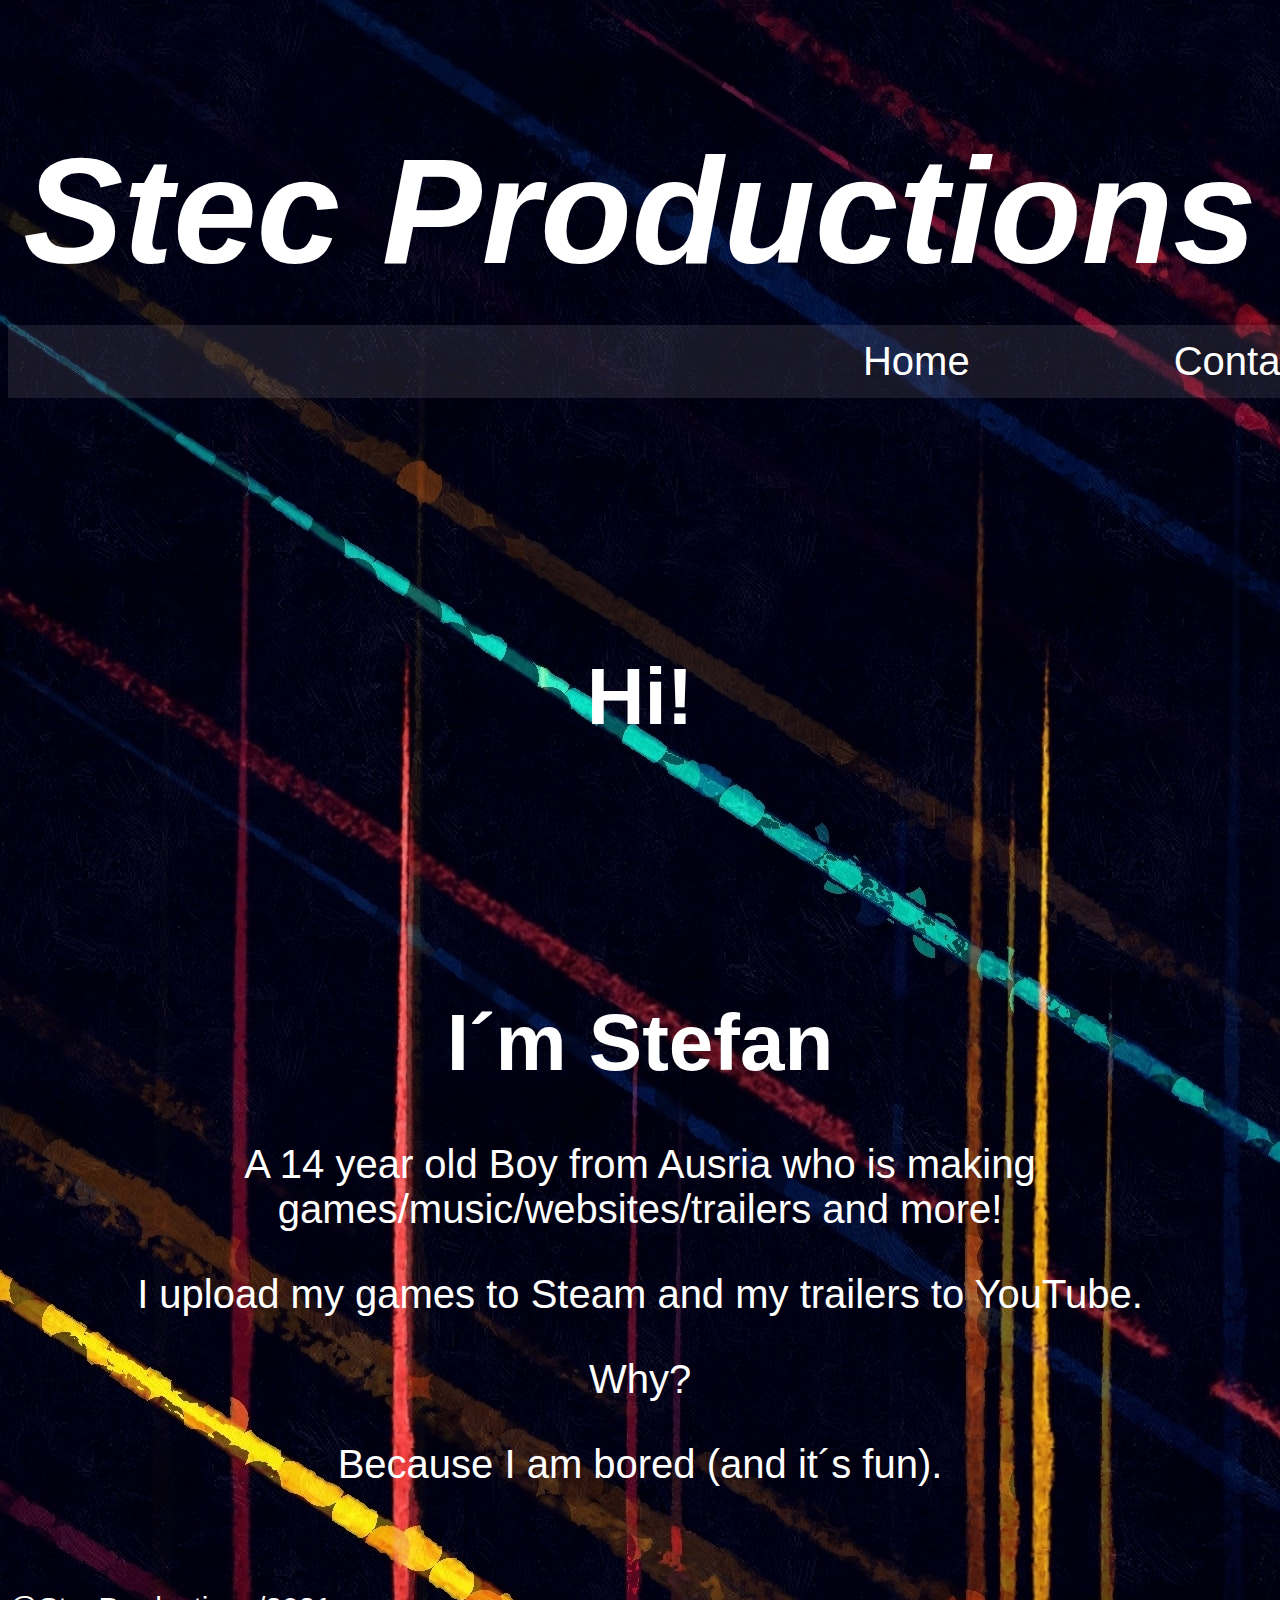
==== About.html @ 93ff32b8 "Add files via upload" ====
<!DOCTYPE html>
<html lang="en">


<head>
    <meta charset="UTF-8">
    <meta http-equiv="X-UA-Compatible" content="IE=edge">
    <meta name="viewport" content="width=device-width, initial-scale=1.0">
    <title>Stec Productions</title>
    <meta name="description" content="Games 4 u" >
    <link rel="stylesheet" href="Main.css">

</head>


<body>

<div class="Container">

    <header>
        
        <h2>Stec Productions</h2>
    </header>  

    <nav>   
     <div class="top-nav">
        <a  href="index.html">Home</a>
        <a  href="Contacts.html">Contact</a>
        <a  href="Games.html">Games</a>
        <a class="SelectedPage" href="Games.html">About</a>
     </div>
   
    </nav>

    <main class="Home">
        <h1>Hi!</h1>
        <h1>I´m Stefan</h1>
        <p>A 14 year old Boy from Ausria who is making games/music/websites/trailers and more!</p>
        <p>I upload my games to Steam and my trailers to YouTube.</p>
        <p>Why?</p>
        <p>Because I am bored (and it´s fun).</p>
    </main>

    <footer>
        <p class="Bottom">@StecProductions/2021</p>
    </footer>

</div>

</body>



</html>
---- Main.css ----
@import url("https://fonts.googleapis.com/css?family=Noto+Sans");

header{
    height: 200px;
    text-align: center;
}
nav{
    padding-top: 14px;
    padding-bottom: 14px;
    background-color: rgba(216, 209, 209, 0.11);
    text-align: center;
    width: 2800px;
    margin-left: auto;
    margin-right: auto;
}
main{
    height: 800px;
    text-align: center;
}
footer{
    height: 100px;
}
.Container{
    margin-left: auto;
    margin-right: auto;
}
body{
        background-image:  url(images/pexels-mnm-zameer-3308588.jpg);
}
h1{
    font-size: 80px;
    color: rgb(255, 255, 255);
    font-family: Arial, Helvetica, sans-serif;
    padding-top: 200px;
}
p{
    font-size: 40px;
    color: white;
    font-family: Arial, Helvetica, sans-serif;
}
a{
    color: white;
    font-family: Arial, Helvetica, sans-serif;
    font-size: 40px;
}
h2{
    font-size: 150px;
    color:white;

    text-decoration:none;
    
    font-family:'Trebuchet MS', 'Lucida Sans Unicode', 'Lucida Grande', 'Lucida Sans', Arial, sans-serif;
    font-style: oblique;
    padding-bottom: 50px;
}
h3{
    font-size: 60px;
    color: rgb(255, 255, 255);
    font-family: Arial, Helvetica, sans-serif;
}

nav a {
    text-decoration: none;
    font-size: 40px;
    padding-left: 100px;
    padding-right: 100px;
}
.top-nav{
    overflow:hidden;
}
.active{
    background-color: brown;
}
.top-nav a:hover:not(.active){
    color: tomato;
}
.Bottom{
    padding-top: 110px;
    font-size: 30px;
}
.Home{   
        height: 1000px;
        text-align: center;
}
h3{
    padding-top: 400px;
}
.SelectedPage{
    text-decoration: underline;
    color: tomato;
}
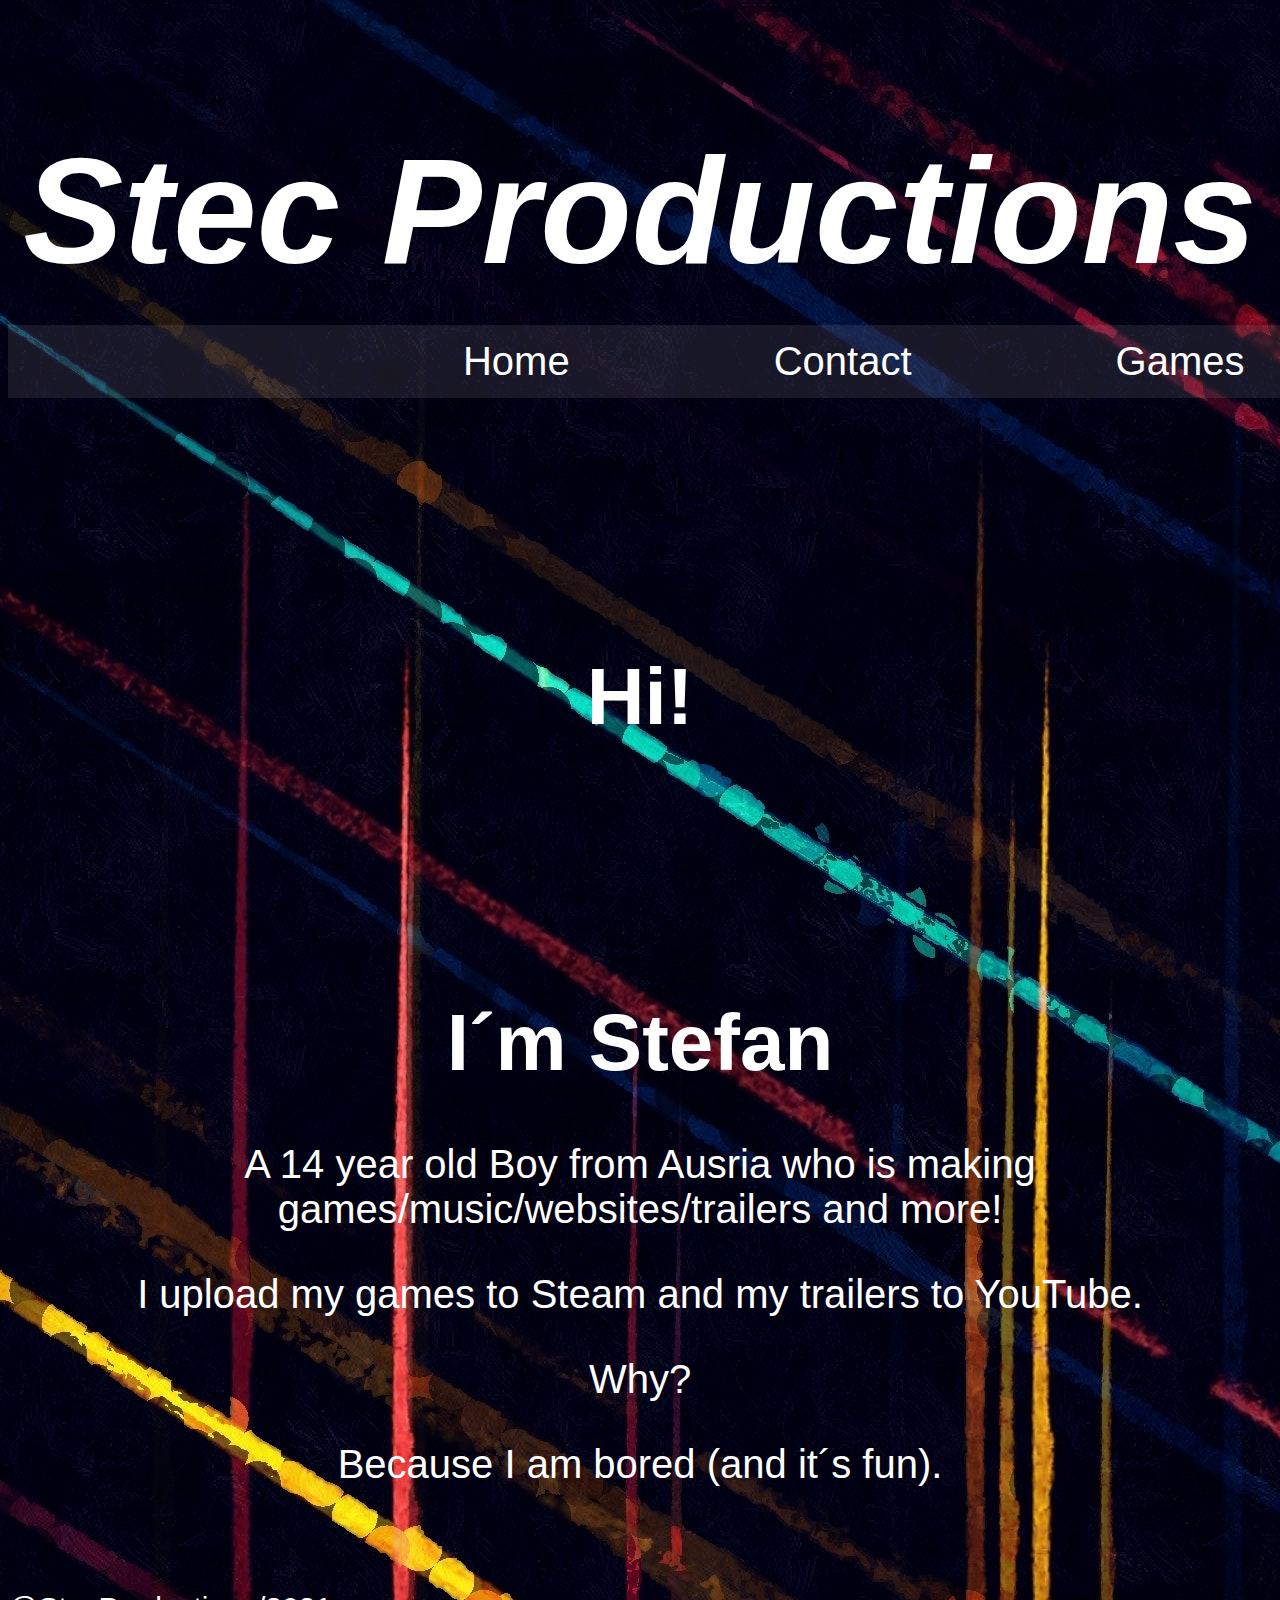
==== commit 396340c6: "Add files via upload" ====
--- a/About.html
+++ b/About.html
@@ -6,8 +6,8 @@
     <meta charset="UTF-8">
     <meta http-equiv="X-UA-Compatible" content="IE=edge">
     <meta name="viewport" content="width=device-width, initial-scale=1.0">
-    <title>Stec Productions</title>
-    <meta name="description" content="Games 4 u" >
+    <title>Stec Productions | About</title>
+    <meta name="description" content="A 14 year old Boy from Ausria who is making games/music/websites/trailers and more!" >
     <link rel="stylesheet" href="Main.css">
 
 </head>
--- a/Main.css
+++ b/Main.css
@@ -9,12 +9,12 @@
     padding-bottom: 14px;
     background-color: rgba(216, 209, 209, 0.11);
     text-align: center;
-    width: 2800px;
+    width: 2000px;
     margin-left: auto;
     margin-right: auto;
 }
 main{
-    height: 800px;
+    height: 500px;
     text-align: center;
 }
 footer{
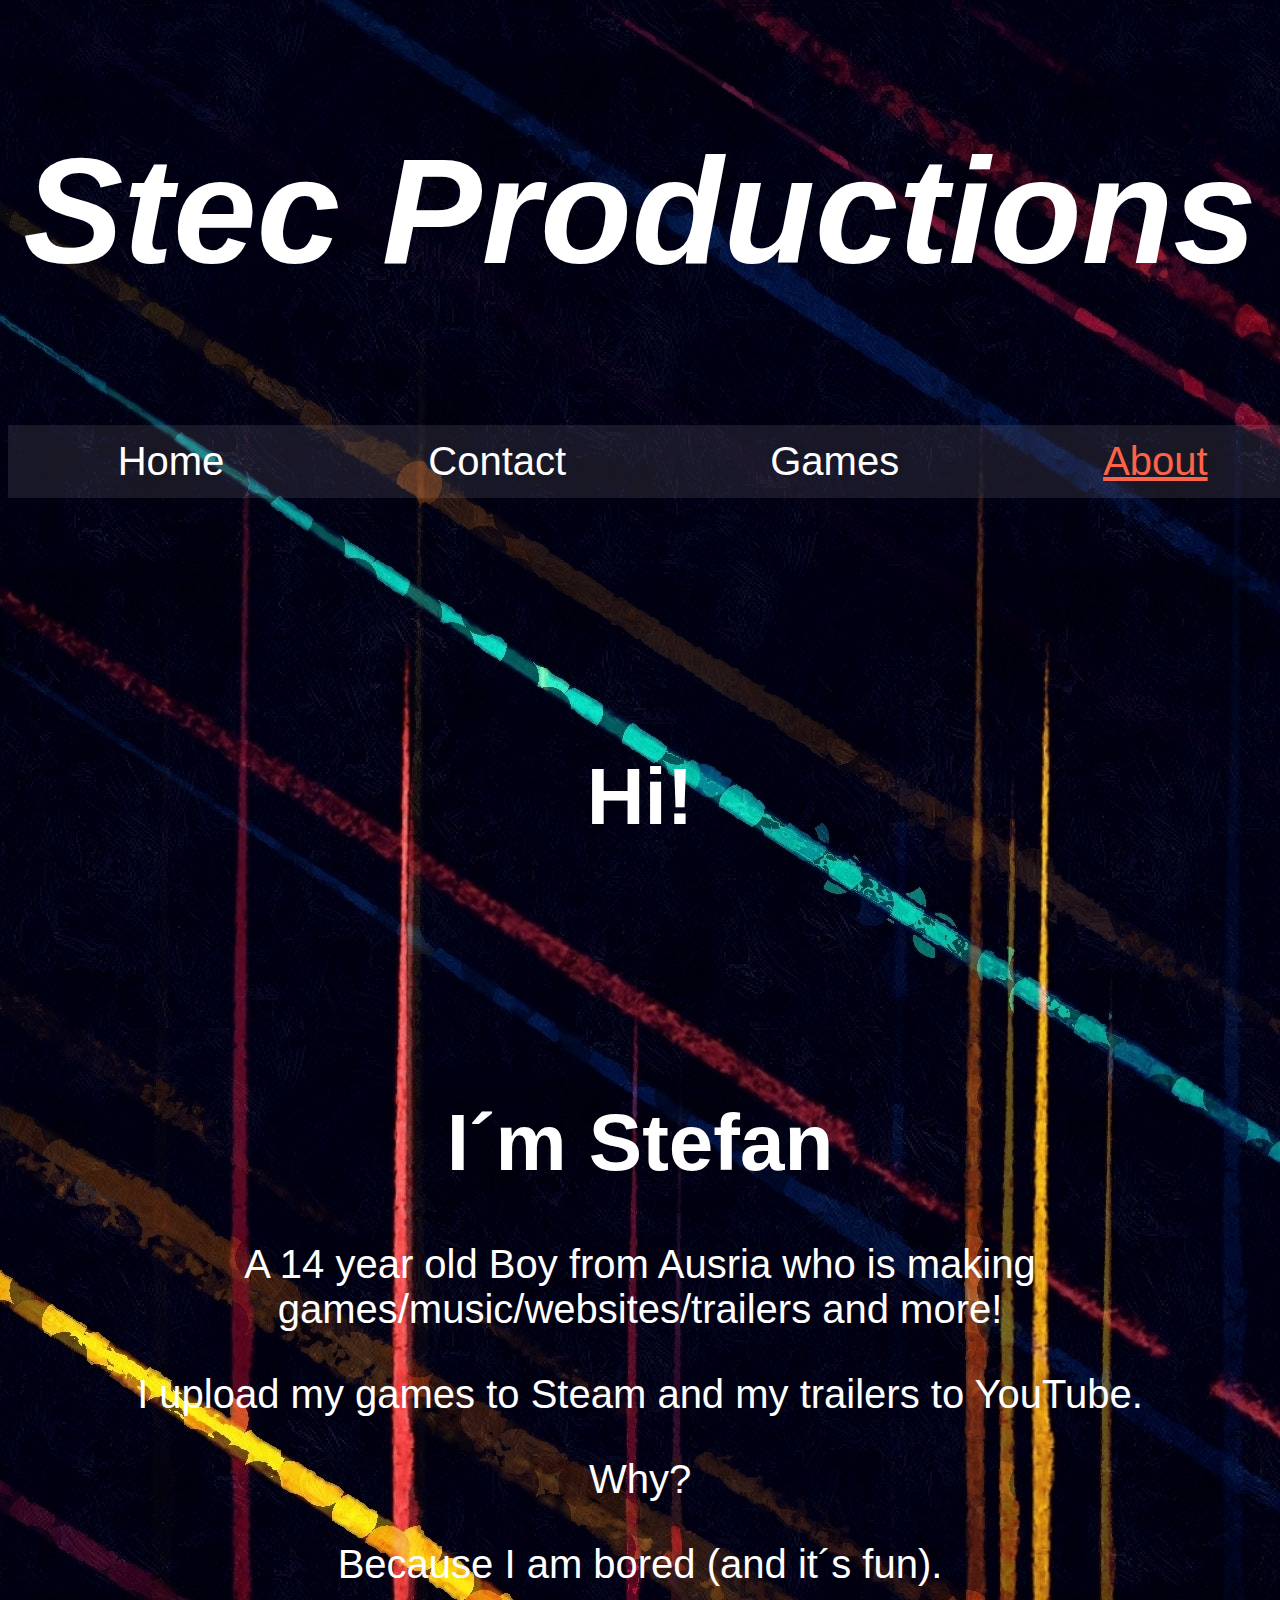
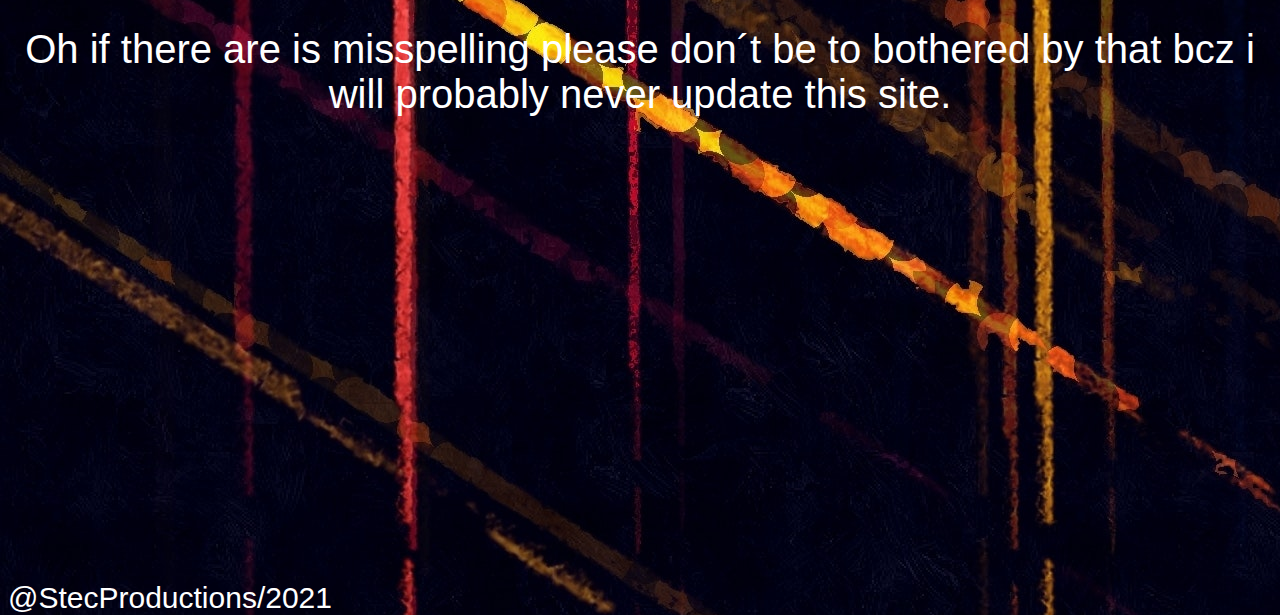
==== commit 9c6d099c: "Add files via upload" ====
--- a/About.html
+++ b/About.html
@@ -28,6 +28,7 @@
         <a  href="Contacts.html">Contact</a>
         <a  href="Games.html">Games</a>
         <a class="SelectedPage" href="Games.html">About</a>
+        <a  href="Disclaimer.html">Disclaimer</a>
      </div>
    
     </nav>
@@ -39,6 +40,9 @@
         <p>I upload my games to Steam and my trailers to YouTube.</p>
         <p>Why?</p>
         <p>Because I am bored (and it´s fun).</p>
+        <p>Oh if there are is misspelling please don´t be to bothered by that bcz i will probably never update this site.</p>
+        
+        <p></p>
     </main>
 
     <footer>
--- a/Main.css
+++ b/Main.css
@@ -1,7 +1,7 @@
 @import url("https://fonts.googleapis.com/css?family=Noto+Sans");
 
 header{
-    height: 200px;
+    height: 300px;
     text-align: center;
 }
 nav{
@@ -9,7 +9,7 @@
     padding-bottom: 14px;
     background-color: rgba(216, 209, 209, 0.11);
     text-align: center;
-    width: 2000px;
+    width: 1700px;
     margin-left: auto;
     margin-right: auto;
 }
@@ -75,7 +75,7 @@
     color: tomato;
 }
 .Bottom{
-    padding-top: 110px;
+    padding-top: 600px;
     font-size: 30px;
 }
 .Home{   
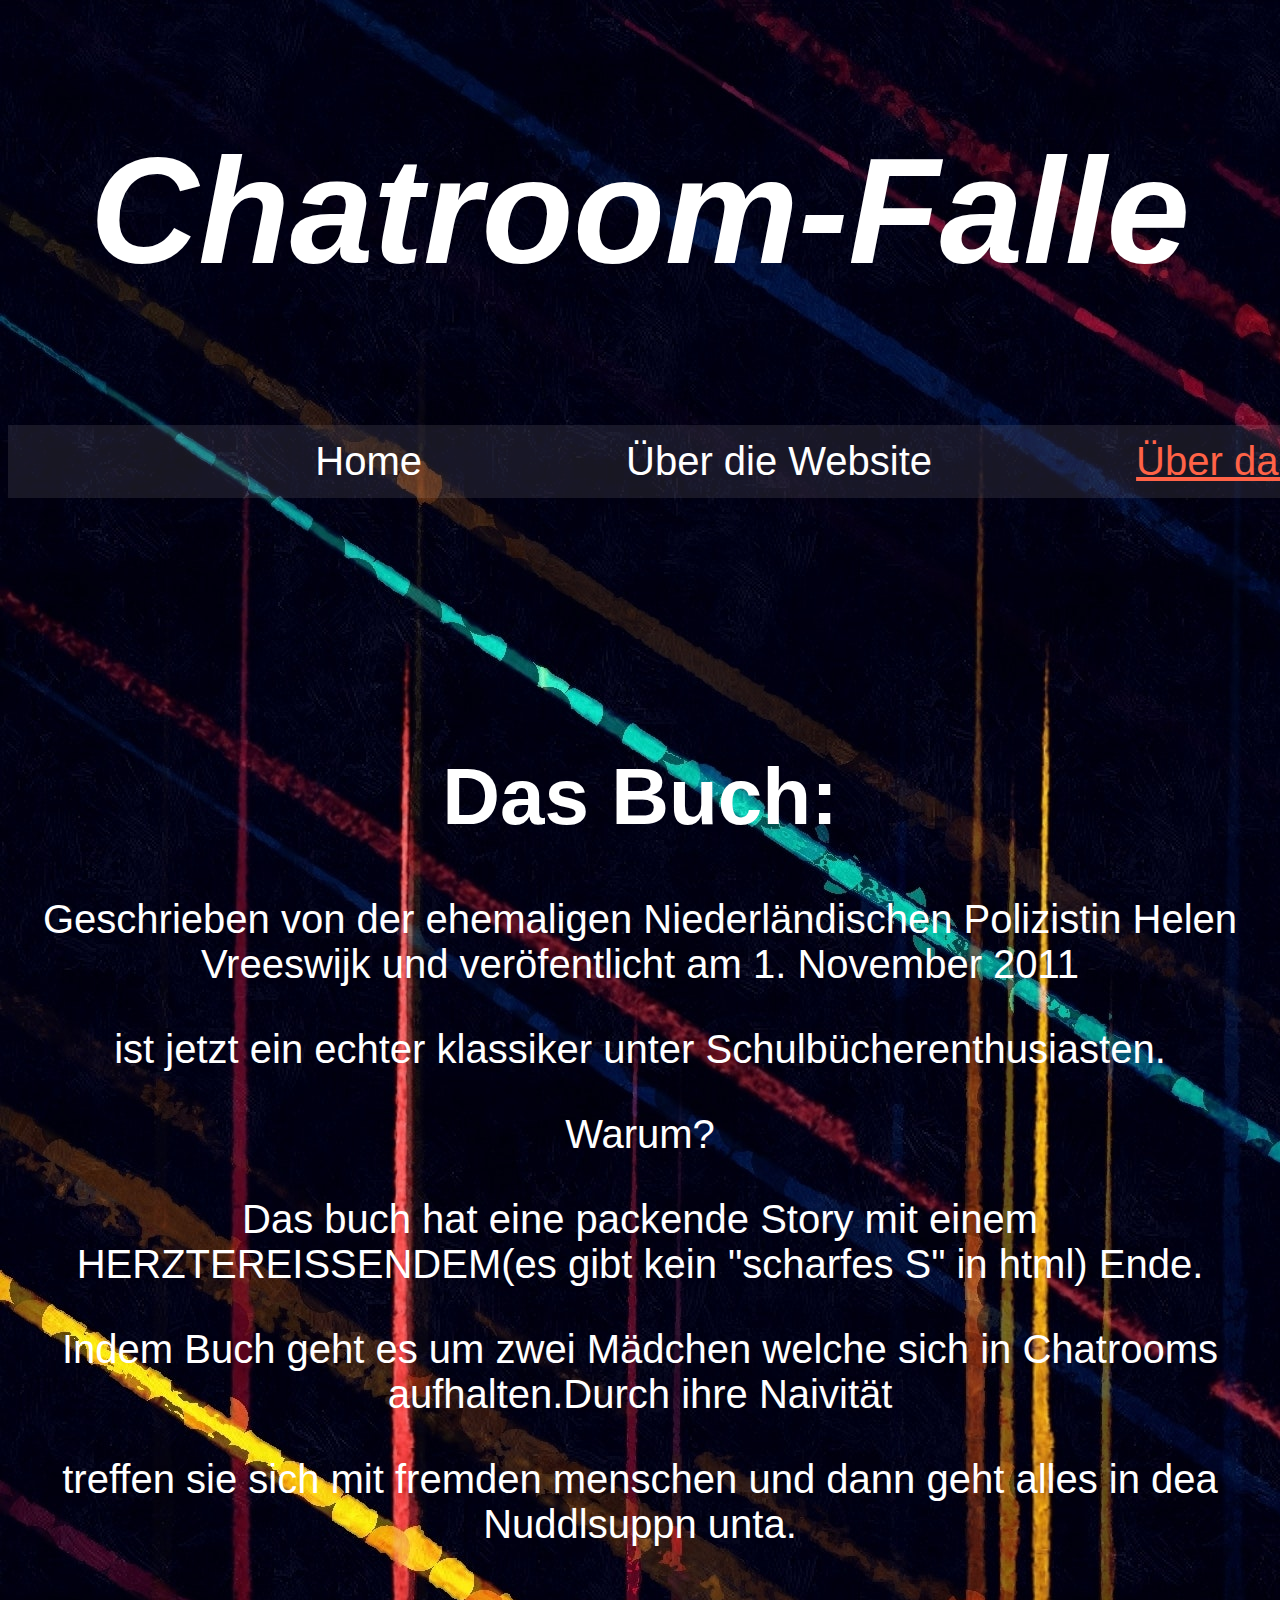
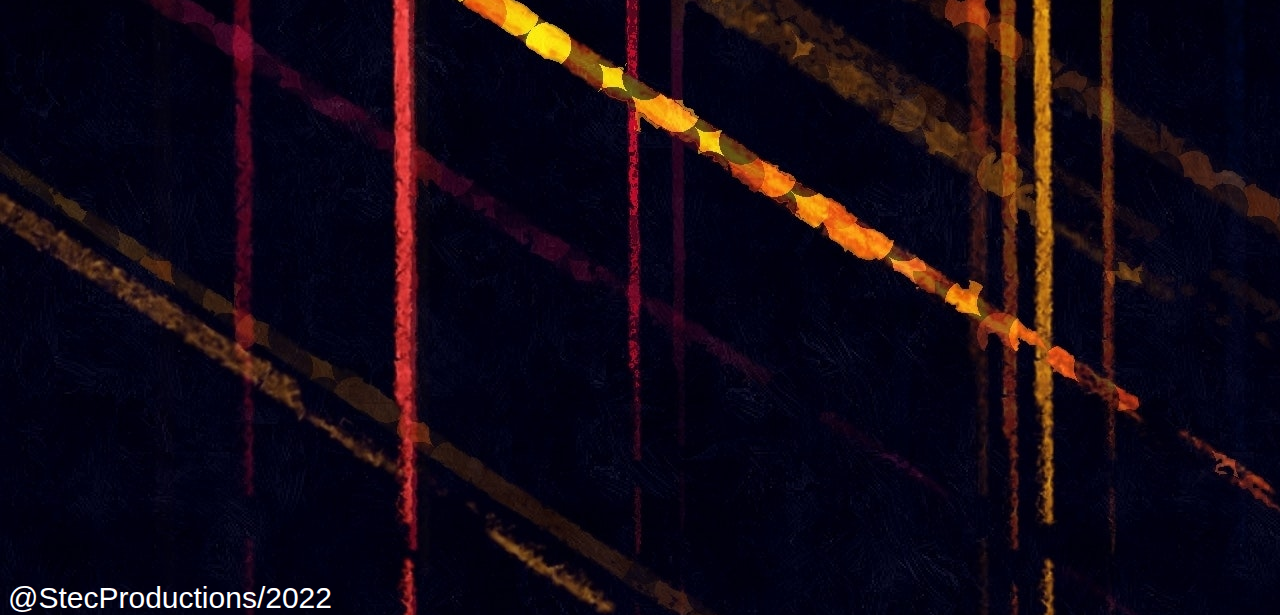
==== commit d7490d2a: "Add files via upload" ====
--- a/About.html
+++ b/About.html
@@ -6,8 +6,8 @@
     <meta charset="UTF-8">
     <meta http-equiv="X-UA-Compatible" content="IE=edge">
     <meta name="viewport" content="width=device-width, initial-scale=1.0">
-    <title>Stec Productions | About</title>
-    <meta name="description" content="A 14 year old Boy from Ausria who is making games/music/websites/trailers and more!" >
+    <title>Chatroom-Falle | Über das Buch</title>
+    <meta name="description" content="Geschrieben von der ehemaligen Niederländischen Polizistin Helen Vreeswijk und veröfentlicht am 1. November" >
     <link rel="stylesheet" href="Main.css">
 
 </head>
@@ -19,34 +19,32 @@
 
     <header>
         
-        <h2>Stec Productions</h2>
+        <h2>Chatroom-Falle</h2>
     </header>  
 
     <nav>   
      <div class="top-nav">
         <a  href="index.html">Home</a>
-        <a  href="Contacts.html">Contact</a>
-        <a  href="Games.html">Games</a>
-        <a class="SelectedPage" href="Games.html">About</a>
-        <a  href="Disclaimer.html">Disclaimer</a>
+        <a  href="About2.html">Über die Website</a>
+        <a class="SelectedPage" href="About.html">Über das Buch</a>
      </div>
    
     </nav>
 
     <main class="Home">
-        <h1>Hi!</h1>
-        <h1>I´m Stefan</h1>
-        <p>A 14 year old Boy from Ausria who is making games/music/websites/trailers and more!</p>
-        <p>I upload my games to Steam and my trailers to YouTube.</p>
-        <p>Why?</p>
-        <p>Because I am bored (and it´s fun).</p>
-        <p>Oh if there are is misspelling please don´t be to bothered by that bcz i will probably never update this site.</p>
+        <h1>Das Buch:</h1>
+        <p>Geschrieben von der ehemaligen Niederländischen Polizistin Helen Vreeswijk und veröfentlicht am 1. November 2011</p>
+        <p>ist jetzt ein echter klassiker unter Schulbücherenthusiasten.</p>
+        <p>Warum?</p>
+        <p>Das buch hat eine packende Story mit einem HERZTEREISSENDEM(es gibt kein "scharfes S" in html) Ende.</p>
+        <p>Indem Buch geht es um zwei Mädchen welche sich in Chatrooms aufhalten.Durch ihre Naivität</p>
+        <p>treffen sie sich mit fremden menschen und dann geht alles in dea Nuddlsuppn unta.</p>
         
         <p></p>
     </main>
 
     <footer>
-        <p class="Bottom">@StecProductions/2021</p>
+        <p class="Bottom">@StecProductions/2022</p>
     </footer>
 
 </div>
--- a/Main.css
+++ b/Main.css
@@ -25,7 +25,7 @@
     margin-right: auto;
 }
 body{
-        background-image:  url(images/pexels-mnm-zameer-3308588.jpg);
+        background-image:  url(images/pic.jpg);
 }
 h1{
     font-size: 80px;
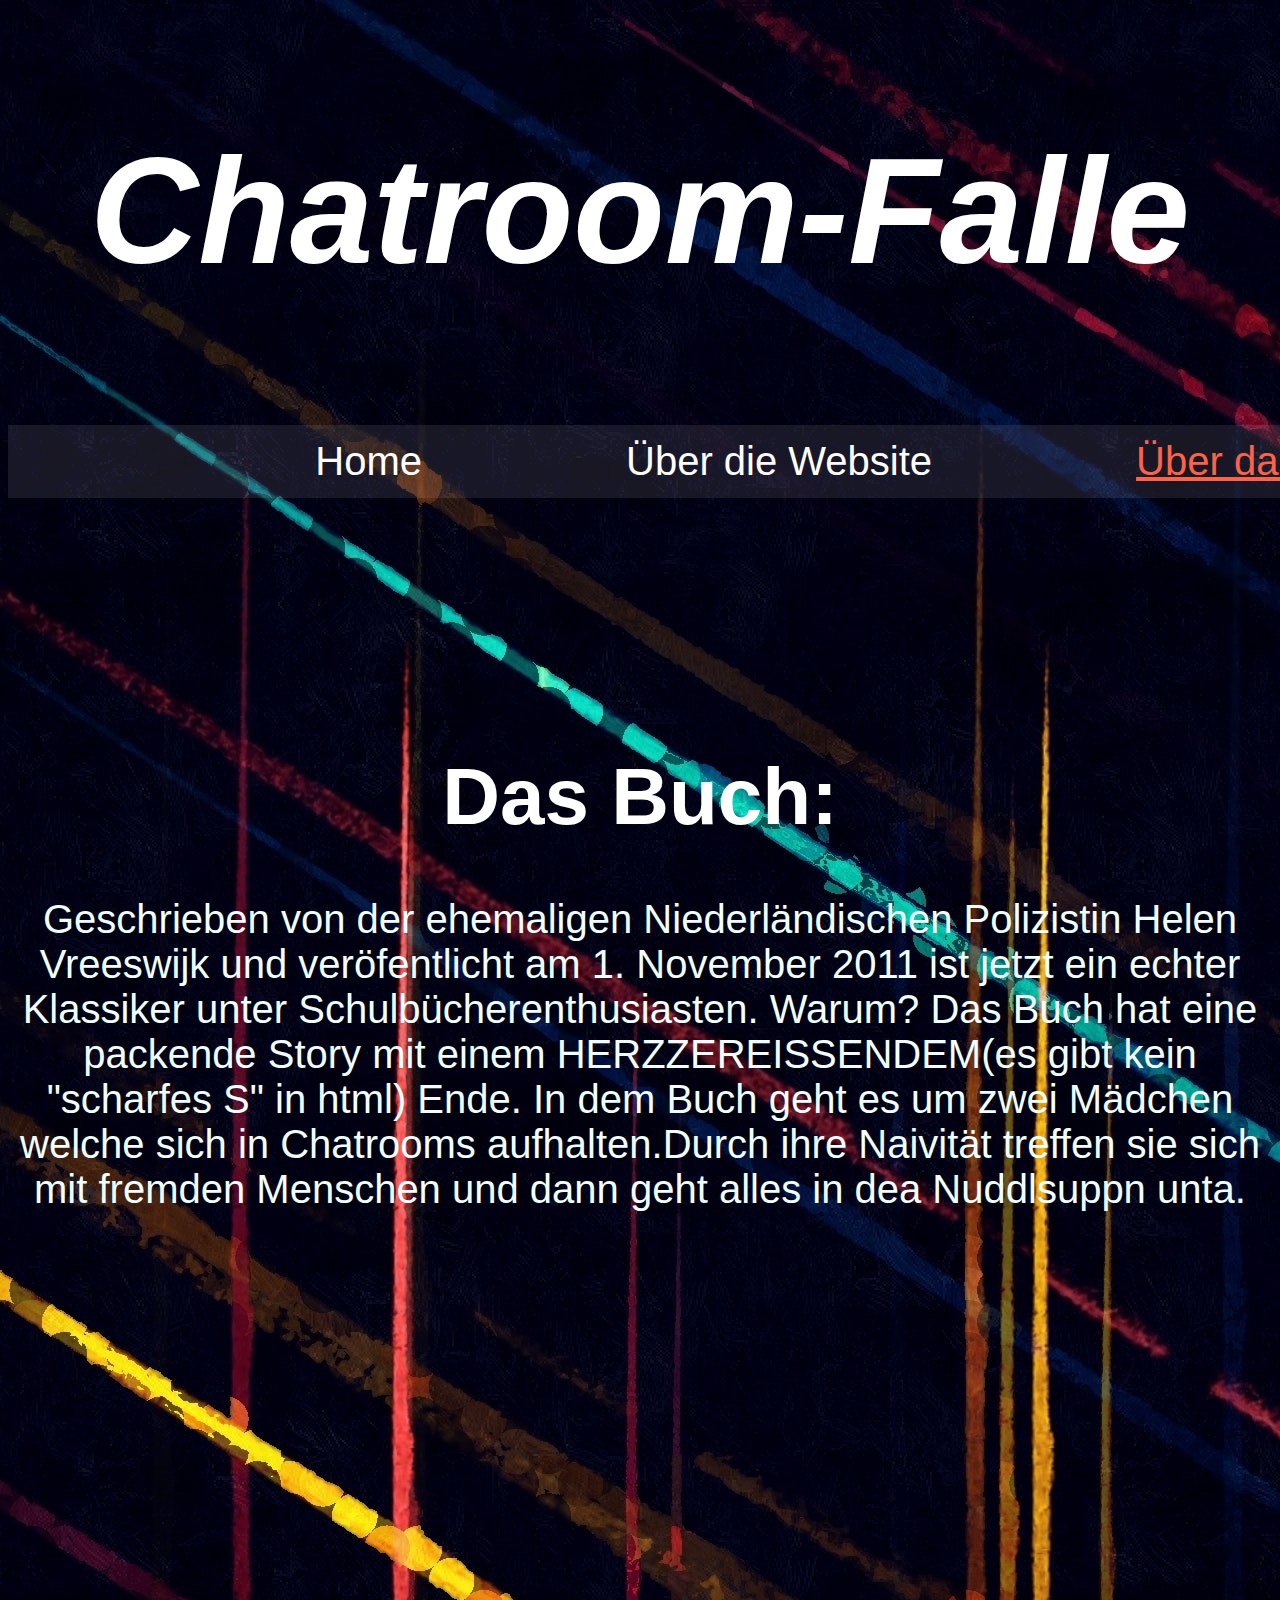
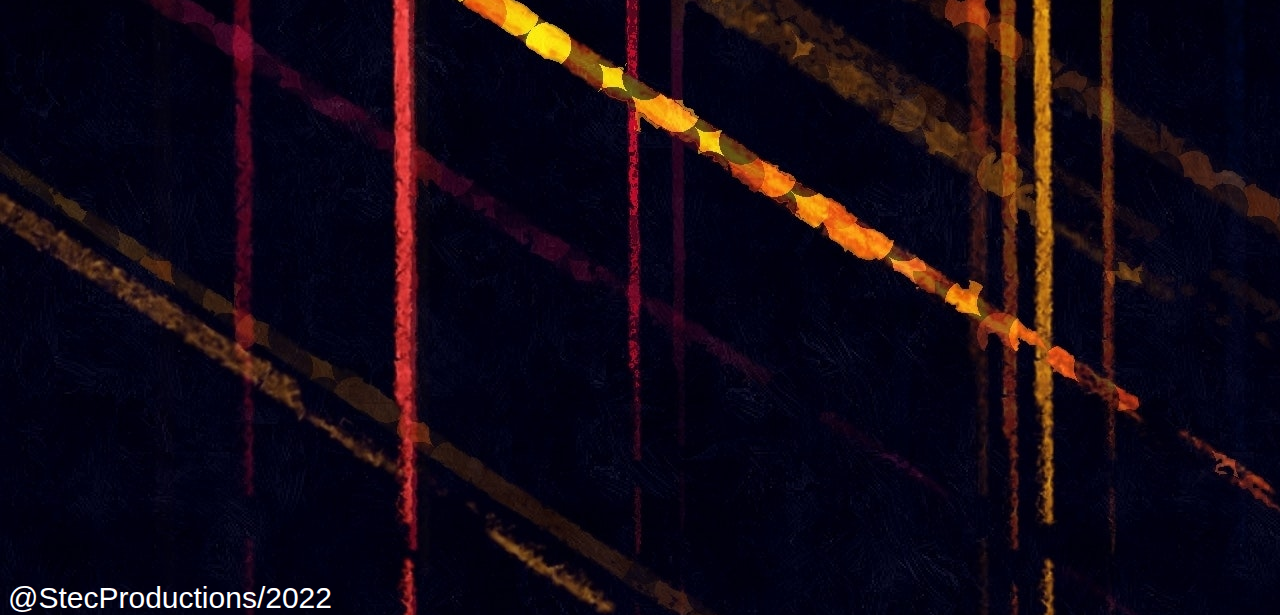
==== commit 482872c8: "Add files via upload" ====
--- a/About.html
+++ b/About.html
@@ -33,12 +33,12 @@
 
     <main class="Home">
         <h1>Das Buch:</h1>
-        <p>Geschrieben von der ehemaligen Niederländischen Polizistin Helen Vreeswijk und veröfentlicht am 1. November 2011</p>
-        <p>ist jetzt ein echter klassiker unter Schulbücherenthusiasten.</p>
-        <p>Warum?</p>
-        <p>Das buch hat eine packende Story mit einem HERZTEREISSENDEM(es gibt kein "scharfes S" in html) Ende.</p>
-        <p>Indem Buch geht es um zwei Mädchen welche sich in Chatrooms aufhalten.Durch ihre Naivität</p>
-        <p>treffen sie sich mit fremden menschen und dann geht alles in dea Nuddlsuppn unta.</p>
+        <p1 class="About">Geschrieben von der ehemaligen Niederländischen Polizistin Helen Vreeswijk und veröfentlicht am 1. November 2011
+        ist jetzt ein echter Klassiker unter Schulbücherenthusiasten.
+        Warum?
+        Das Buch hat eine packende Story mit einem HERZZEREISSENDEM(es gibt kein "scharfes S" in html) Ende.
+        In dem Buch geht es um zwei Mädchen welche sich in Chatrooms aufhalten.Durch ihre Naivität
+        treffen sie sich mit fremden Menschen und dann geht alles in dea Nuddlsuppn unta.</p1>
         
         <p></p>
     </main>
--- a/Main.css
+++ b/Main.css
@@ -89,3 +89,8 @@
     text-decoration: underline;
     color: tomato;
 }
+.About{
+    font-size: 40px;
+    color: azure;
+    font-family: Arial, Helvetica, sans-serif;
+}
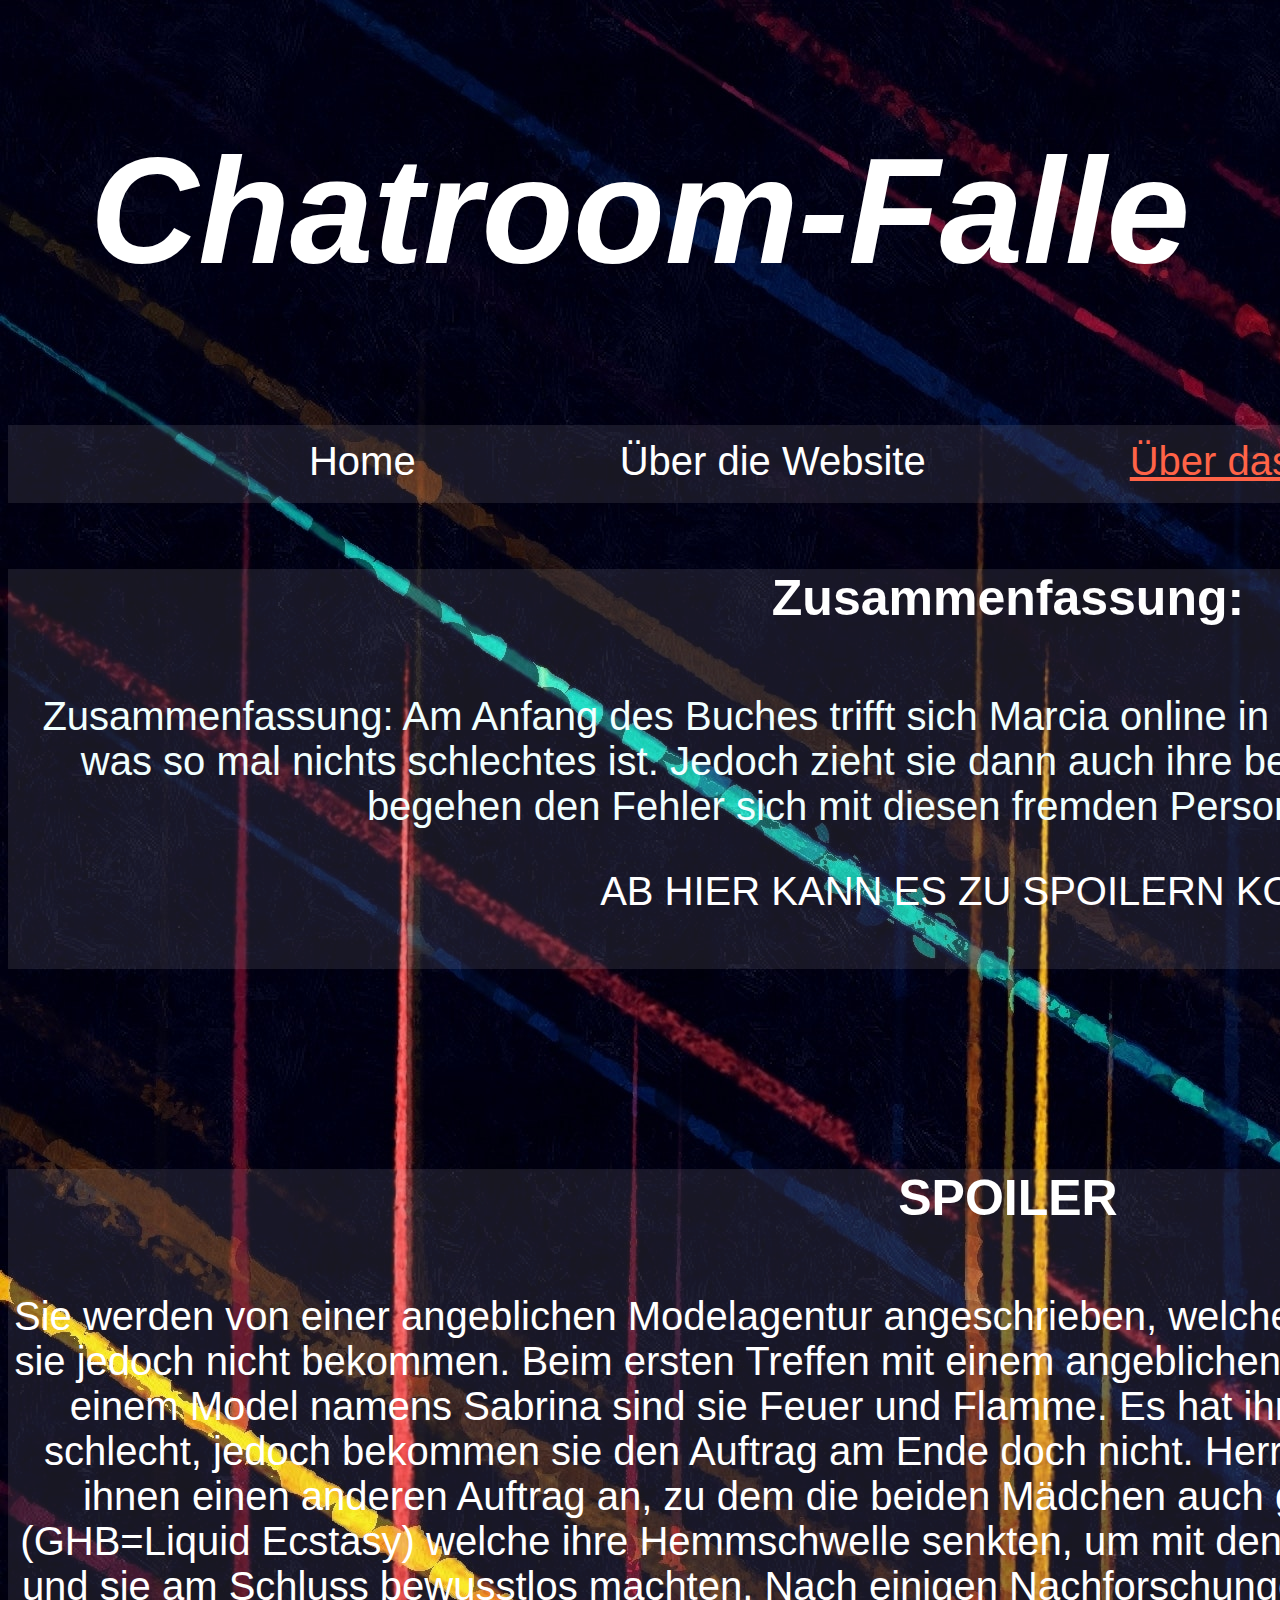
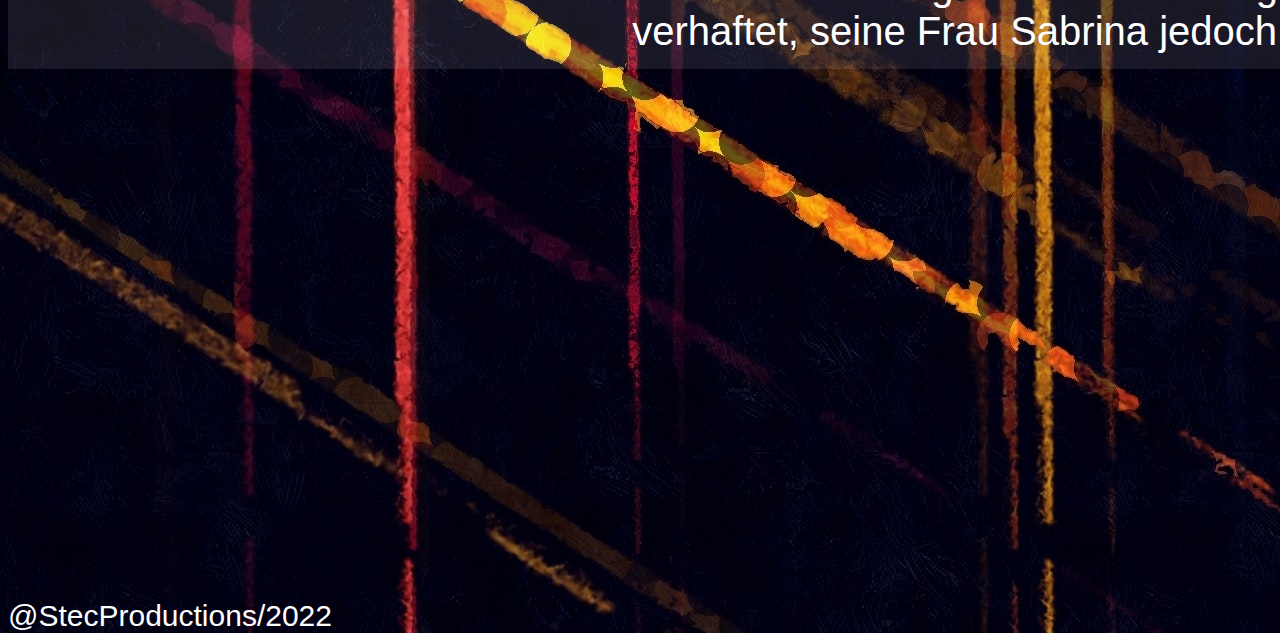
==== commit 394d8bf7: "Add files via upload" ====
--- a/About.html
+++ b/About.html
@@ -27,20 +27,34 @@
         <a  href="index.html">Home</a>
         <a  href="About2.html">Über die Website</a>
         <a class="SelectedPage" href="About.html">Über das Buch</a>
+        <a  href="Rezensionen.html">Rezensionen</a>
+        <a  href="Personen.html">Personen</a>
      </div>
    
     </nav>
 
     <main class="Home">
-        <h1>Das Buch:</h1>
-        <p1 class="About">Geschrieben von der ehemaligen Niederländischen Polizistin Helen Vreeswijk und veröfentlicht am 1. November 2011
-        ist jetzt ein echter Klassiker unter Schulbücherenthusiasten.
-        Warum?
-        Das Buch hat eine packende Story mit einem HERZZEREISSENDEM(es gibt kein "scharfes S" in html) Ende.
-        In dem Buch geht es um zwei Mädchen welche sich in Chatrooms aufhalten.Durch ihre Naivität
-        treffen sie sich mit fremden Menschen und dann geht alles in dea Nuddlsuppn unta.</p1>
-        
-        <p></p>
+        <div class= "Box2">
+        <h4>Zusammenfassung:</h4>
+        <p1 class="About">Zusammenfassung: 
+            Am Anfang des Buches trifft sich Marcia online in Chatrooms mit wildfremden Menschen, was so mal nichts schlechtes ist. 
+            Jedoch zieht sie dann auch ihre beste Freundin Floor mit hinein und sie begehen den Fehler sich mit diesen fremden Personen privat zu Treffen. 
+            </p1>
+            <p>AB HIER KANN ES ZU SPOILERN KOMMEN</p> 
+            
+            
+        </div>
+        <div class="Box3">
+        <h4>SPOILER</h4>
+        <p>
+            Sie werden von einer angeblichen Modelagentur angeschrieben, welche ihnen einen Auftrag verspricht, welchen sie jedoch nicht bekommen. 
+            Beim ersten Treffen mit einem angeblichen Kameramann und Chef der Agentur und einem Model namens Sabrina sind sie Feuer und Flamme. 
+            Es hat ihnen gefallen und sie waren auch nicht schlecht, jedoch bekommen sie den Auftrag am Ende doch nicht. 
+            Herr Groesbeek fand es jedoch gut und bot ihnen einen anderen Auftrag an, zu dem die beiden Mädchen auch gingen. 
+            Sie bekamen jedoch Drogen, (GHB=Liquid Ecstasy) welche ihre Hemmschwelle senkten, um mit den beiden Mädchen Nacktfotos zu machen und sie am Schluss bewusstlos machten. 
+            Nach einigen Nachforschungen wurde Herr Groesbeek gefunden und verhaftet, seine Frau Sabrina jedoch nicht.
+            </p>
+        </div>
     </main>
 
     <footer>
--- a/Main.css
+++ b/Main.css
@@ -9,7 +9,8 @@
     padding-bottom: 14px;
     background-color: rgba(216, 209, 209, 0.11);
     text-align: center;
-    width: 1700px;
+    width: 2500px;
+    height: 50px;
     margin-left: auto;
     margin-right: auto;
 }
@@ -23,6 +24,28 @@
 .Container{
     margin-left: auto;
     margin-right: auto;
+}
+.Box{
+    background-color: rgba(216, 209, 209, 0.11);
+    width: 1500px;
+    text-align: center;
+    margin: auto;
+}
+.Box2{
+    background-color: rgba(216, 209, 209, 0.11);
+    width: 2000px;
+    height: 400px;
+    text-align: center;
+    margin: auto;
+    
+}
+.Box3{
+    background-color: rgba(216, 209, 209, 0.11);
+    width: 2000px;
+    height: 500px;
+    text-align: center;
+    margin: auto;
+    margin-top: 200px;
 }
 body{
         background-image:  url(images/pic.jpg);
@@ -56,6 +79,11 @@
 h3{
     font-size: 60px;
     color: rgb(255, 255, 255);
+    font-family: Arial, Helvetica, sans-serif;
+}
+h4{
+    color: rgb(255, 255, 255);
+    font-size: 50px;
     font-family: Arial, Helvetica, sans-serif;
 }
 
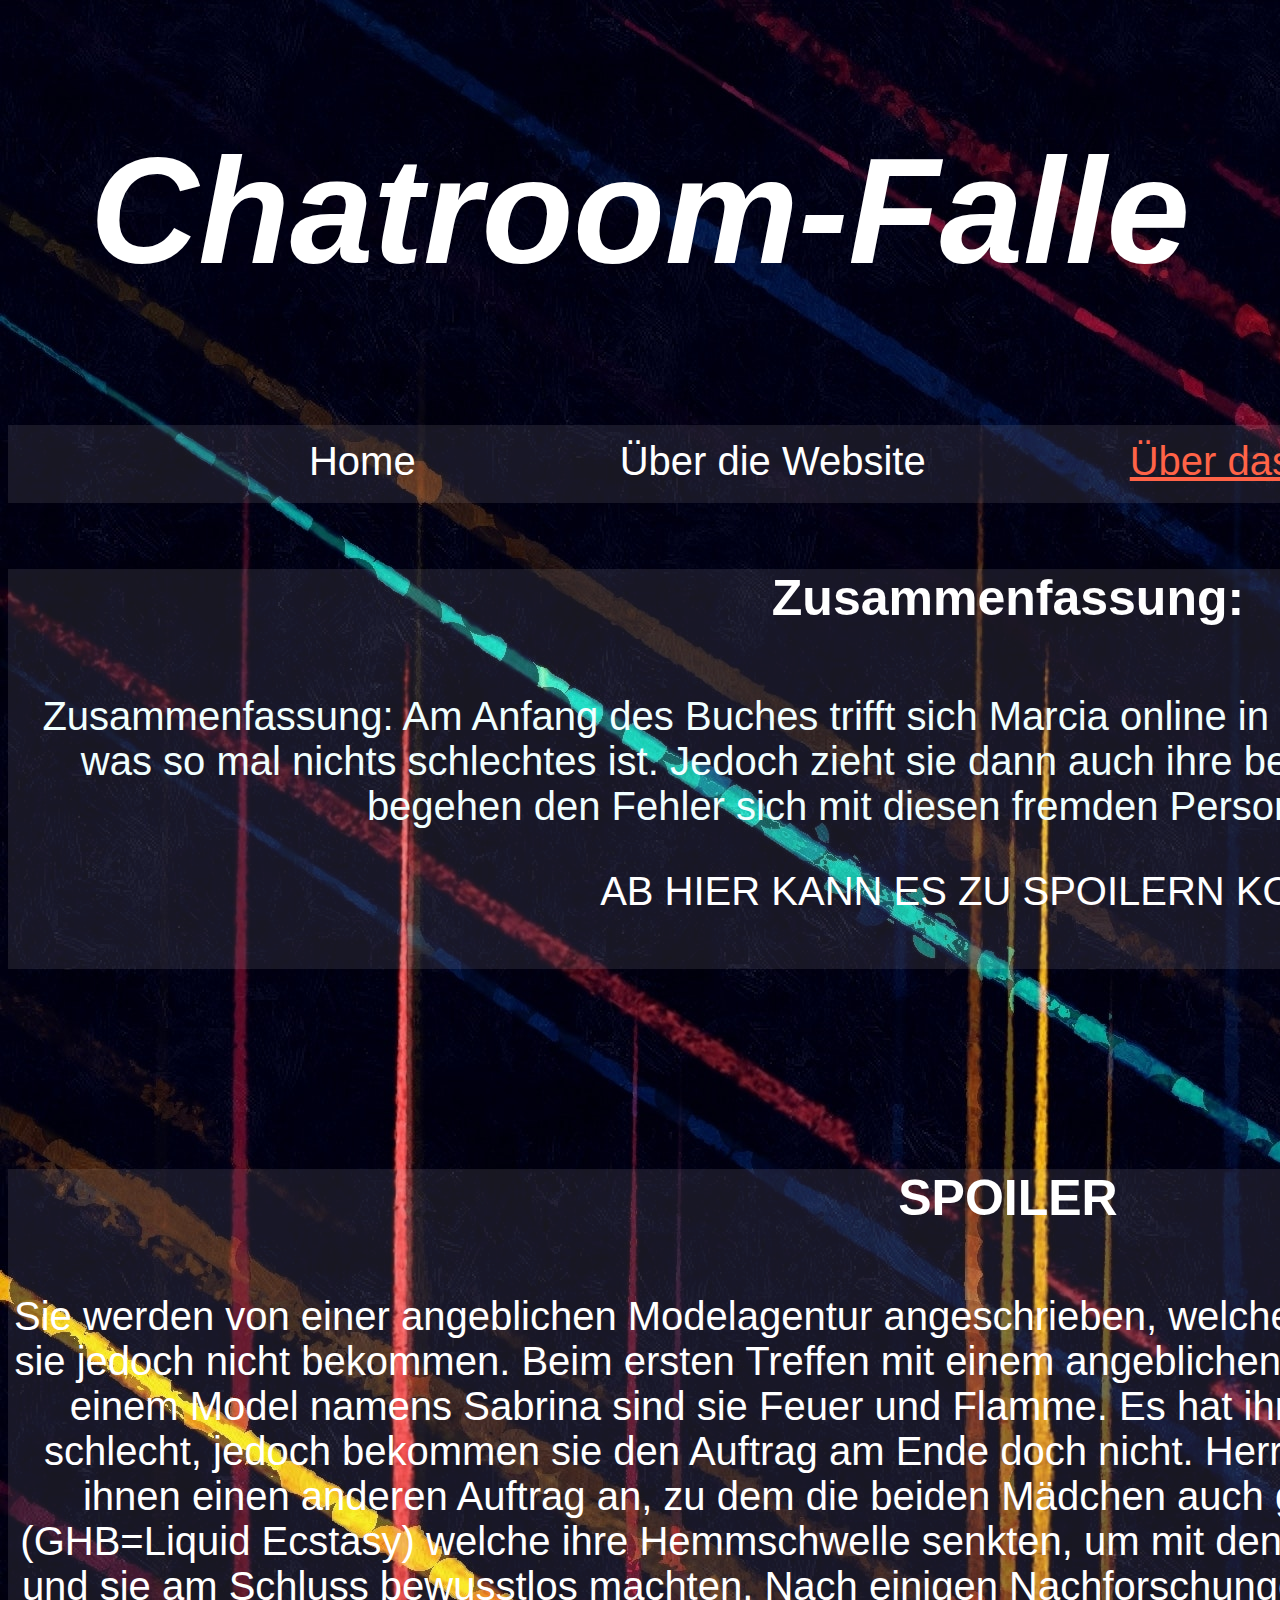
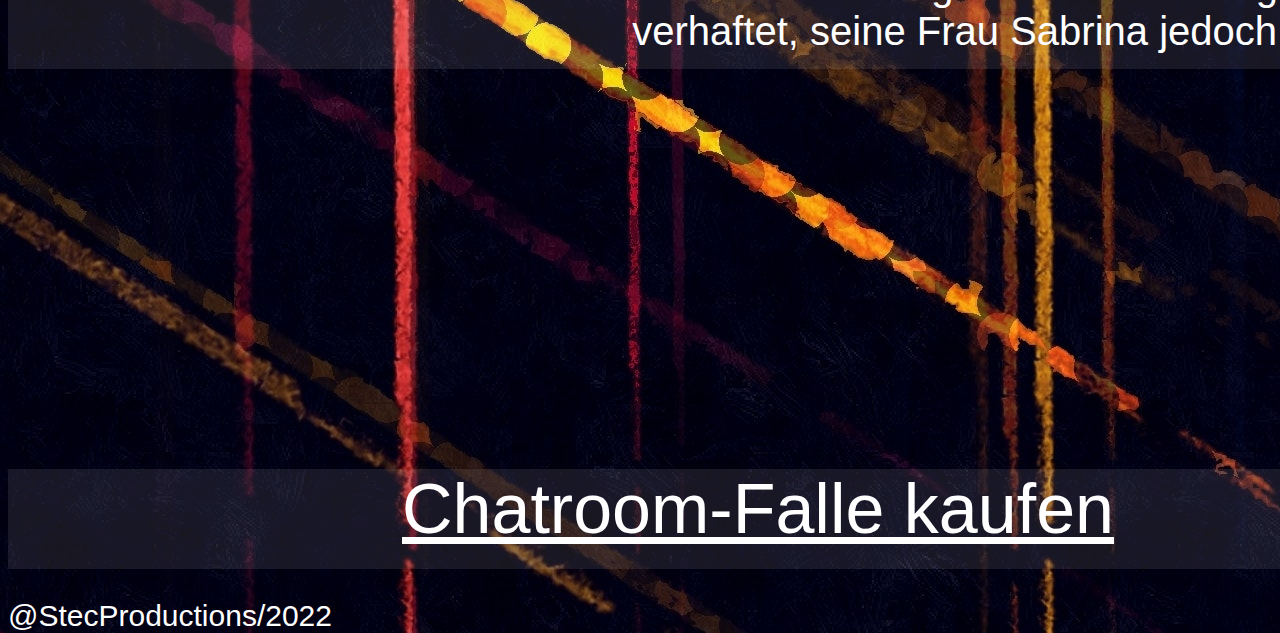
==== commit 9da532e9: "Add files via upload" ====
--- a/About.html
+++ b/About.html
@@ -55,6 +55,9 @@
             Nach einigen Nachforschungen wurde Herr Groesbeek gefunden und verhaftet, seine Frau Sabrina jedoch nicht.
             </p>
         </div>
+        <div class="Box6">
+        <div class="top-nav"><a href="https://www.amazon.de/-/en/Loewe-Jugendb%C3%BCcher/dp/3785572719/ref=sr_1_1?crid=2G7YZSDKZMXHP&keywords=chatroom+falle&qid=1642511957&sprefix=chatroom%2Caps%2C89&sr=8-1" target="blank" class="Kaufen"> Chatroom-Falle kaufen</a></div>
+        </div>
     </main>
 
     <footer>
--- a/Main.css
+++ b/Main.css
@@ -47,6 +47,28 @@
     margin: auto;
     margin-top: 200px;
 }
+.Box4{
+    background-color: rgba(216, 209, 209, 0.11);
+    width: 1500px;
+    text-align: center;
+    margin: auto;
+}
+.Box5{
+    background-color: rgba(216, 209, 209, 0.11);
+    width: 1500px;
+    text-align: center;
+    margin: auto;
+ 
+     margin-top: 400px;
+}
+.Box6{
+        background-color: rgba(216, 209, 209, 0.11);
+        width: 1500px;
+        text-align: center;
+        margin: auto;
+        margin-top: 400px;
+        height: 100px;
+    }  
 body{
         background-image:  url(images/pic.jpg);
 }
@@ -122,3 +144,12 @@
     color: azure;
     font-family: Arial, Helvetica, sans-serif;
 }
+.Überschrift{
+    font-size: 70px;
+    color: rgb(255, 255, 255);
+}
+.Kaufen{
+    font-size: 70px;
+    color: rgb(255, 255, 255);
+    padding-top: 50px;
+}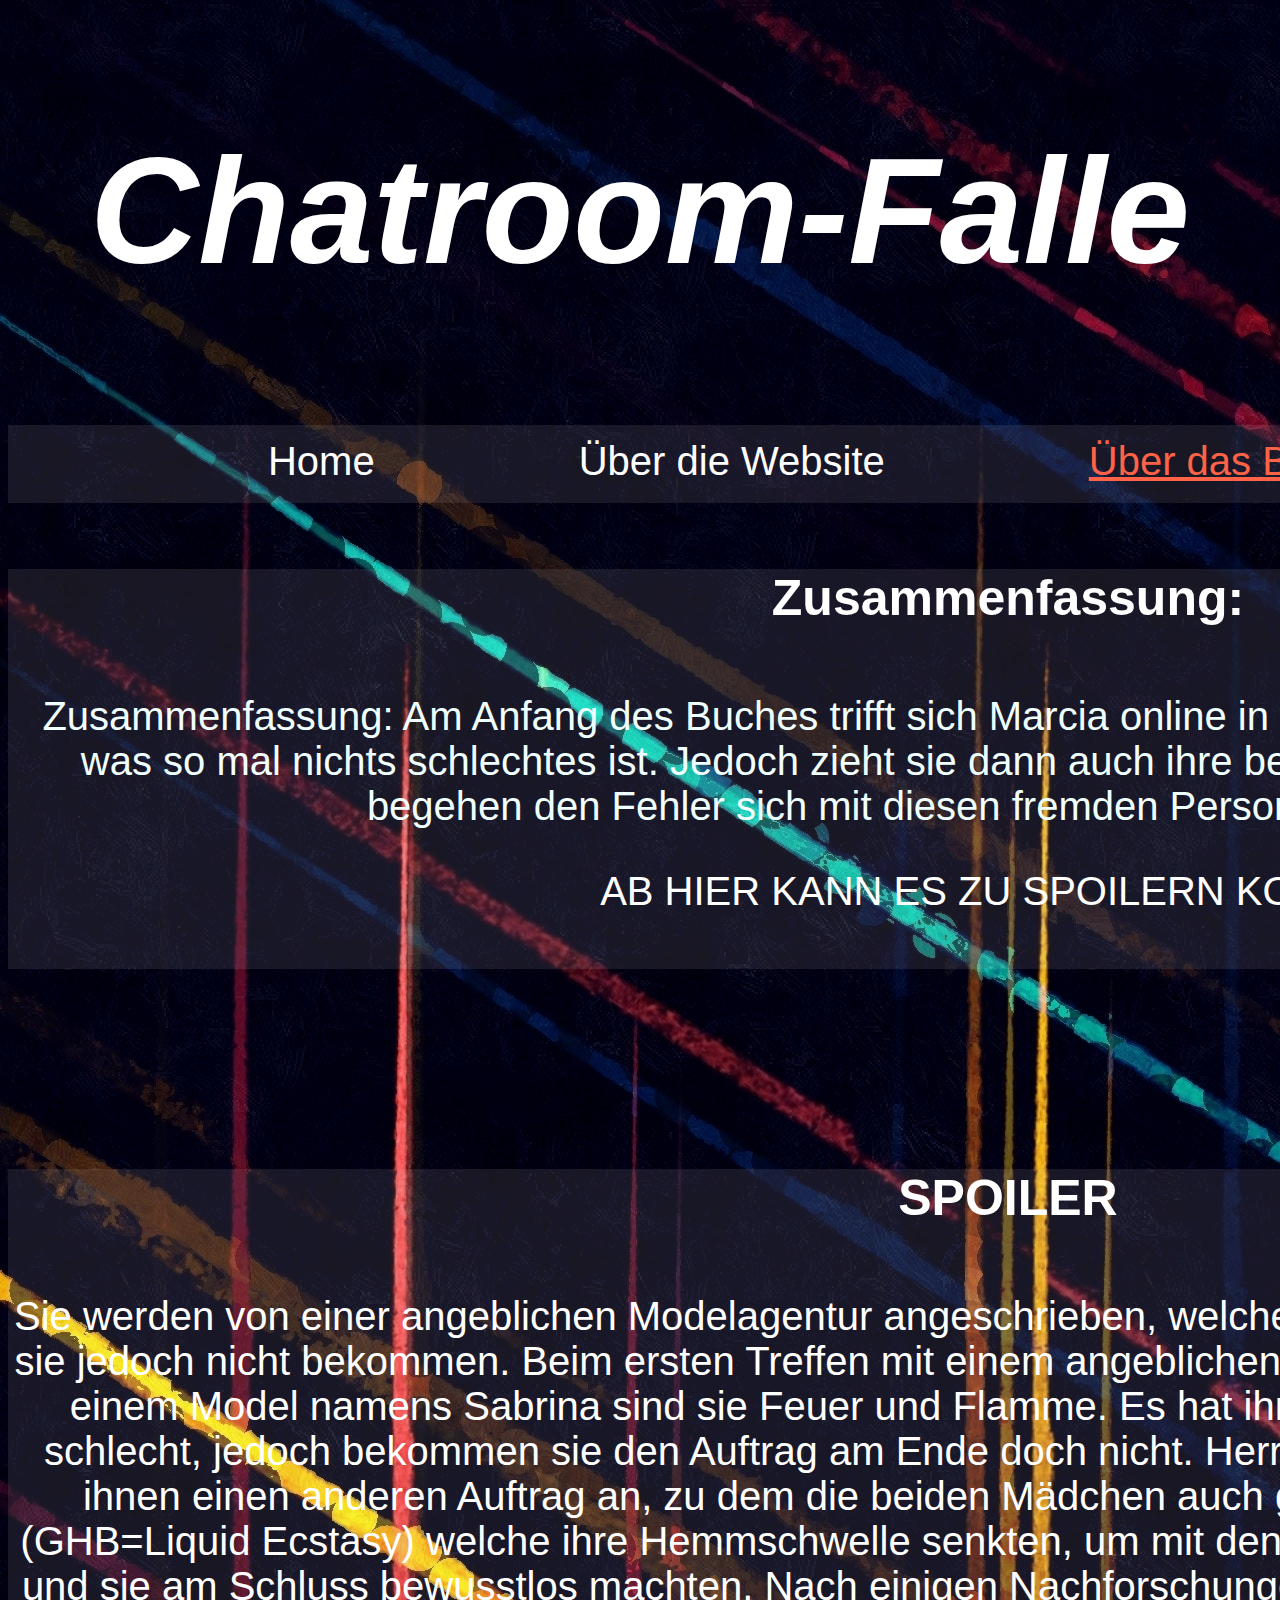
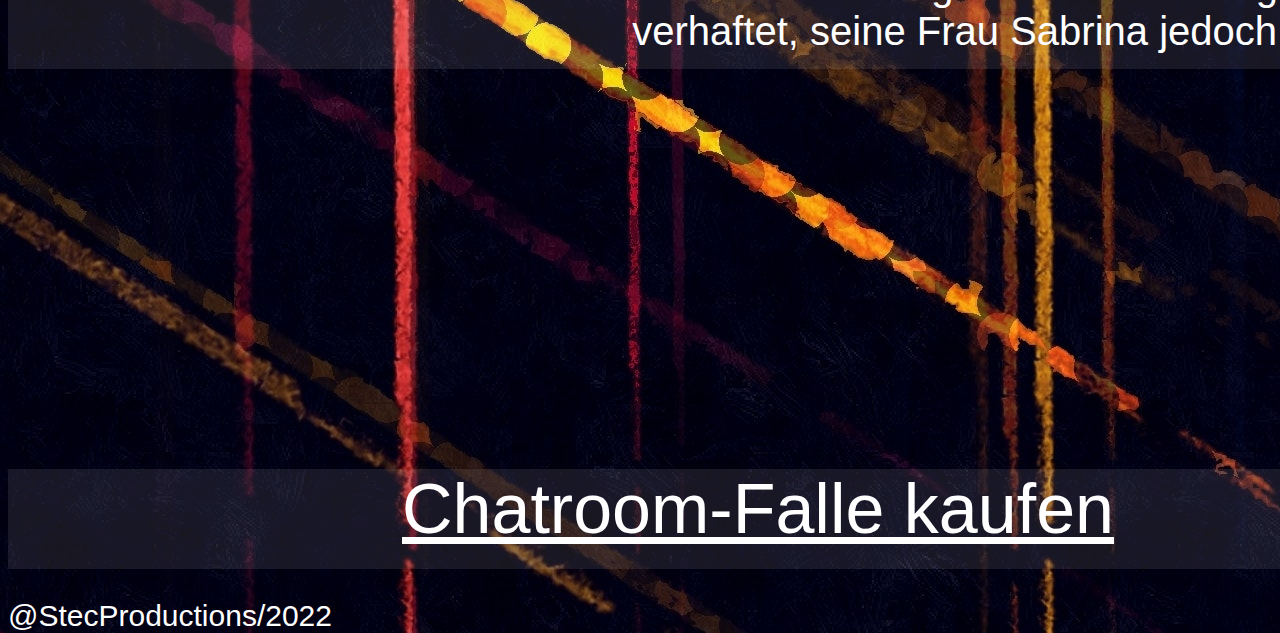
==== commit f7694b11: "Add files via upload" ====
--- a/About.html
+++ b/About.html
@@ -29,6 +29,7 @@
         <a class="SelectedPage" href="About.html">Über das Buch</a>
         <a  href="Rezensionen.html">Rezensionen</a>
         <a  href="Personen.html">Personen</a>
+        <a  href="Konditor.html">Wie du Konditor wirst</a>
      </div>
    
     </nav>
--- a/Main.css
+++ b/Main.css
@@ -9,7 +9,7 @@
     padding-bottom: 14px;
     background-color: rgba(216, 209, 209, 0.11);
     text-align: center;
-    width: 2500px;
+    width: 3000px;
     height: 50px;
     margin-left: auto;
     margin-right: auto;
